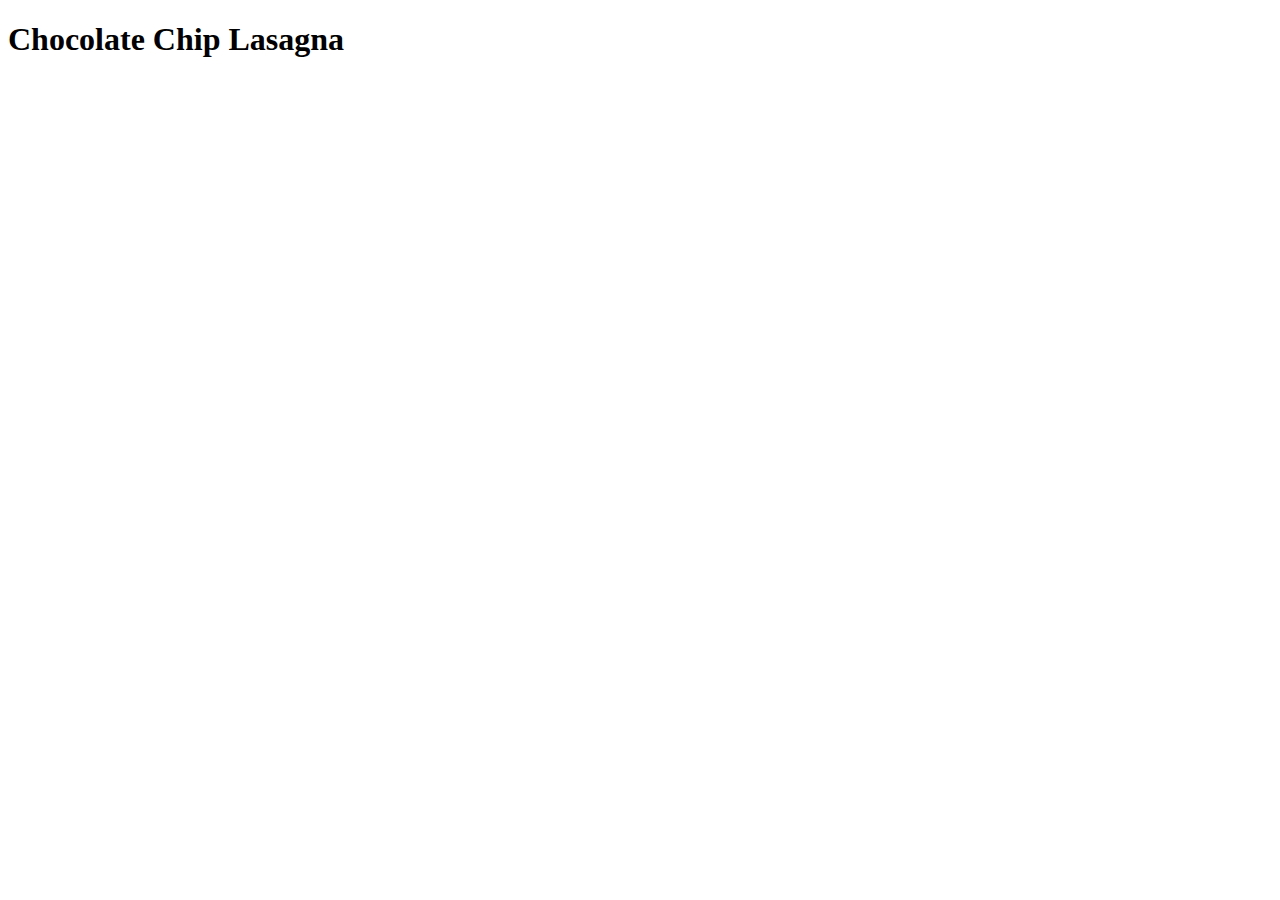
==== recipes/lasagna.html @ 970a2932 "Add lasagna.html and update index.html" ====
<!DOCTYPE html>
<html lang="en">
<head>
    <meta charset="UTF-8">
    <meta name="viewport" content="width=device-width, initial-scale=1.0">
    <title>Chocolate Chip Lasagna</title>
</head>
<body>
    <h1>Chocolate Chip Lasagna</h1>
</body>
</html>
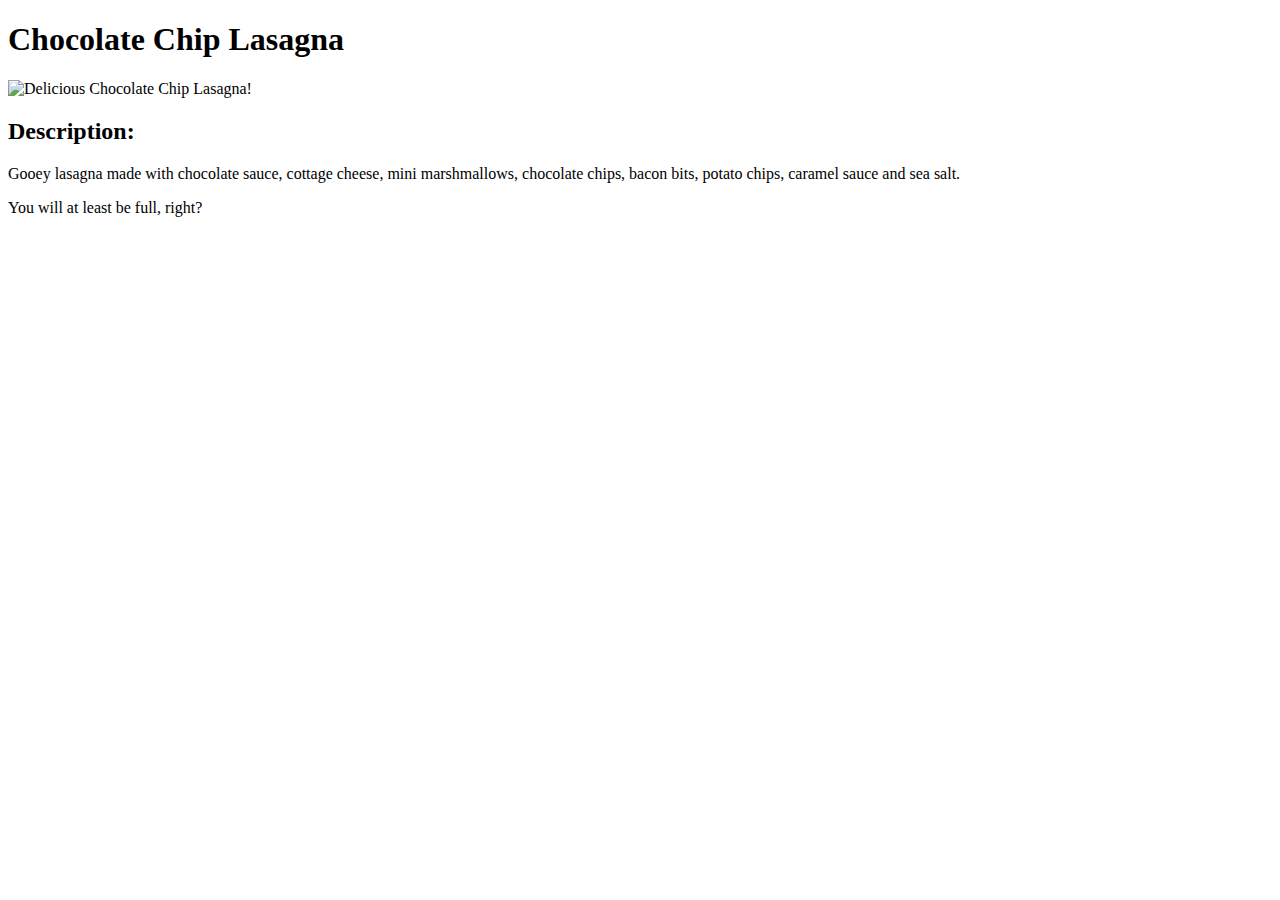
==== commit 41a4cd4c: "Add image and text" ====
--- a/recipes/lasagna.html
+++ b/recipes/lasagna.html
@@ -7,5 +7,9 @@
 </head>
 <body>
     <h1>Chocolate Chip Lasagna</h1>
+    <img src="../img/choc-lasagna.jpeg" alt="Delicious Chocolate Chip Lasagna!" title="Marshmallows make EVERYTHING better!" width="350">
+    <h2>Description:</h2>
+    <p>Gooey lasagna made with chocolate sauce, cottage cheese, mini marshmallows, chocolate chips, bacon bits, potato chips, caramel sauce and sea salt.</p>
+    <p>You will at least be full, right?</p>
 </body>
 </html>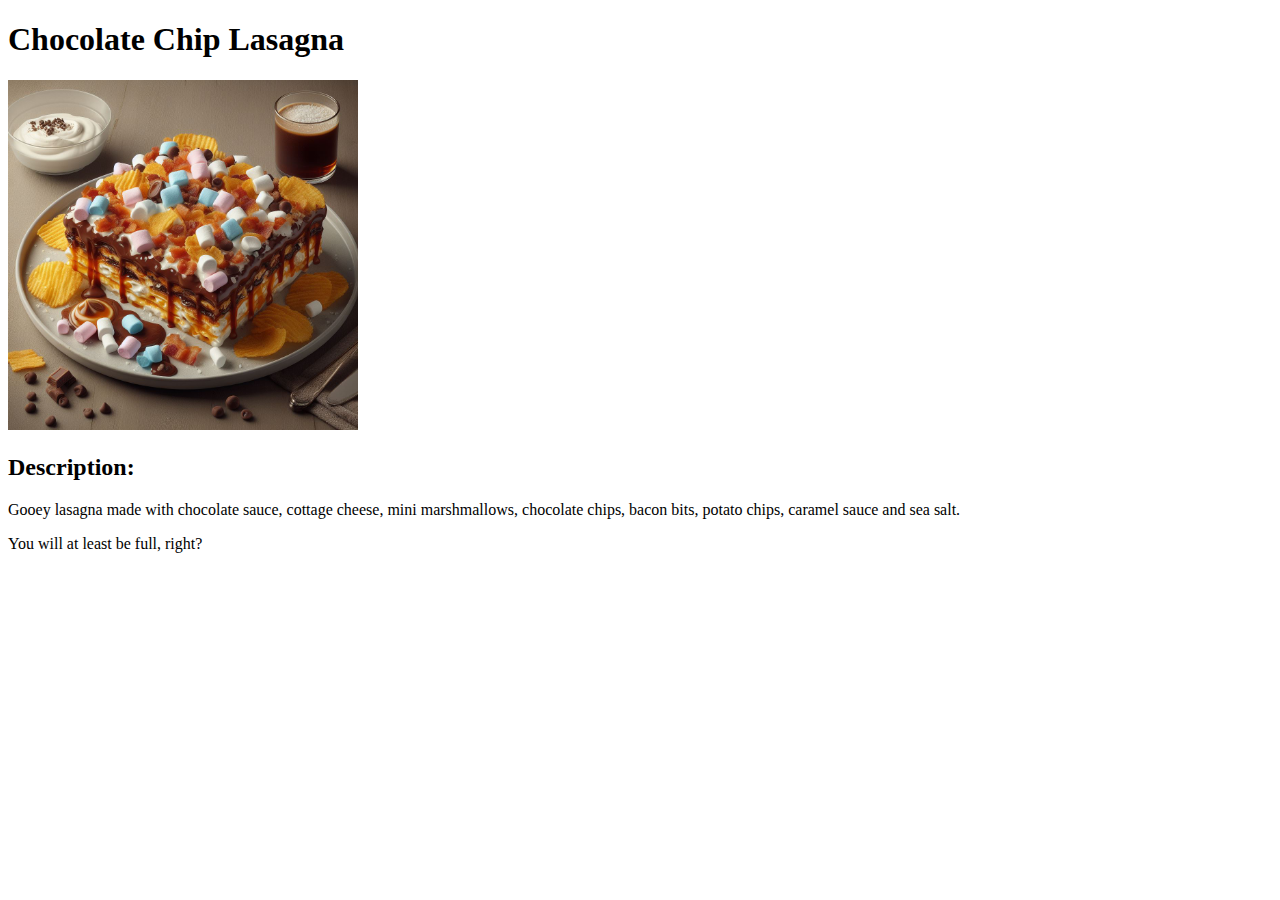
==== commit 21c585dc: "Fix img src link" ====
--- a/recipes/lasagna.html
+++ b/recipes/lasagna.html
@@ -7,7 +7,7 @@
 </head>
 <body>
     <h1>Chocolate Chip Lasagna</h1>
-    <img src="../img/choc-lasagna.jpeg" alt="Delicious Chocolate Chip Lasagna!" title="Marshmallows make EVERYTHING better!" width="350">
+    <img src="../img/cc-lasagna.jpeg" alt="Delicious Chocolate Chip Lasagna!" title="Marshmallows make EVERYTHING better!" width="350">
     <h2>Description:</h2>
     <p>Gooey lasagna made with chocolate sauce, cottage cheese, mini marshmallows, chocolate chips, bacon bits, potato chips, caramel sauce and sea salt.</p>
     <p>You will at least be full, right?</p>
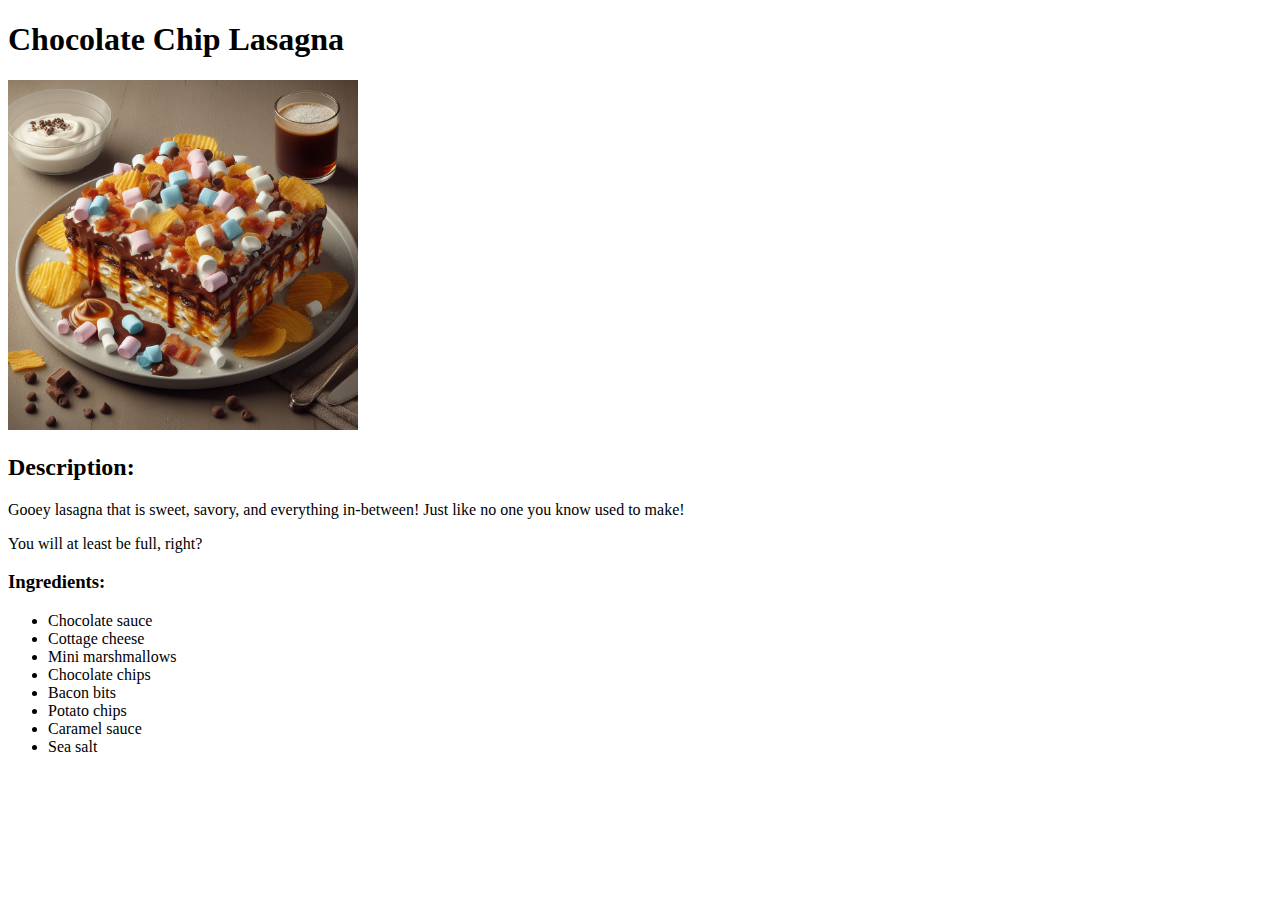
==== commit 61e515d4: "Add list of ingredients" ====
--- a/recipes/lasagna.html
+++ b/recipes/lasagna.html
@@ -7,9 +7,23 @@
 </head>
 <body>
     <h1>Chocolate Chip Lasagna</h1>
-    <img src="../img/cc-lasagna.jpeg" alt="Delicious Chocolate Chip Lasagna!" title="Marshmallows make EVERYTHING better!" width="350">
+        <img src="../img/cc-lasagna.jpeg" alt="Delicious Chocolate Chip Lasagna!" title="Marshmallows make EVERYTHING better!" width="350">
     <h2>Description:</h2>
-    <p>Gooey lasagna made with chocolate sauce, cottage cheese, mini marshmallows, chocolate chips, bacon bits, potato chips, caramel sauce and sea salt.</p>
-    <p>You will at least be full, right?</p>
+     <p>Gooey lasagna that is sweet, savory, and everything in-between! Just like no one you know used to make!</p>
+     <p>You will at least be full, right?</p>
+    <h3>Ingredients:</h3>
+        <ul>
+            <li>Chocolate sauce</li>
+            <li>Cottage cheese</li>
+            <li>Mini marshmallows</li>
+            <li>Chocolate chips</li>
+            <li>Bacon bits</li>
+            <li>Potato chips</li>
+            <li>Caramel sauce</li>
+            <li>Sea salt</li>
+        </ul>
+
+
+
 </body>
 </html>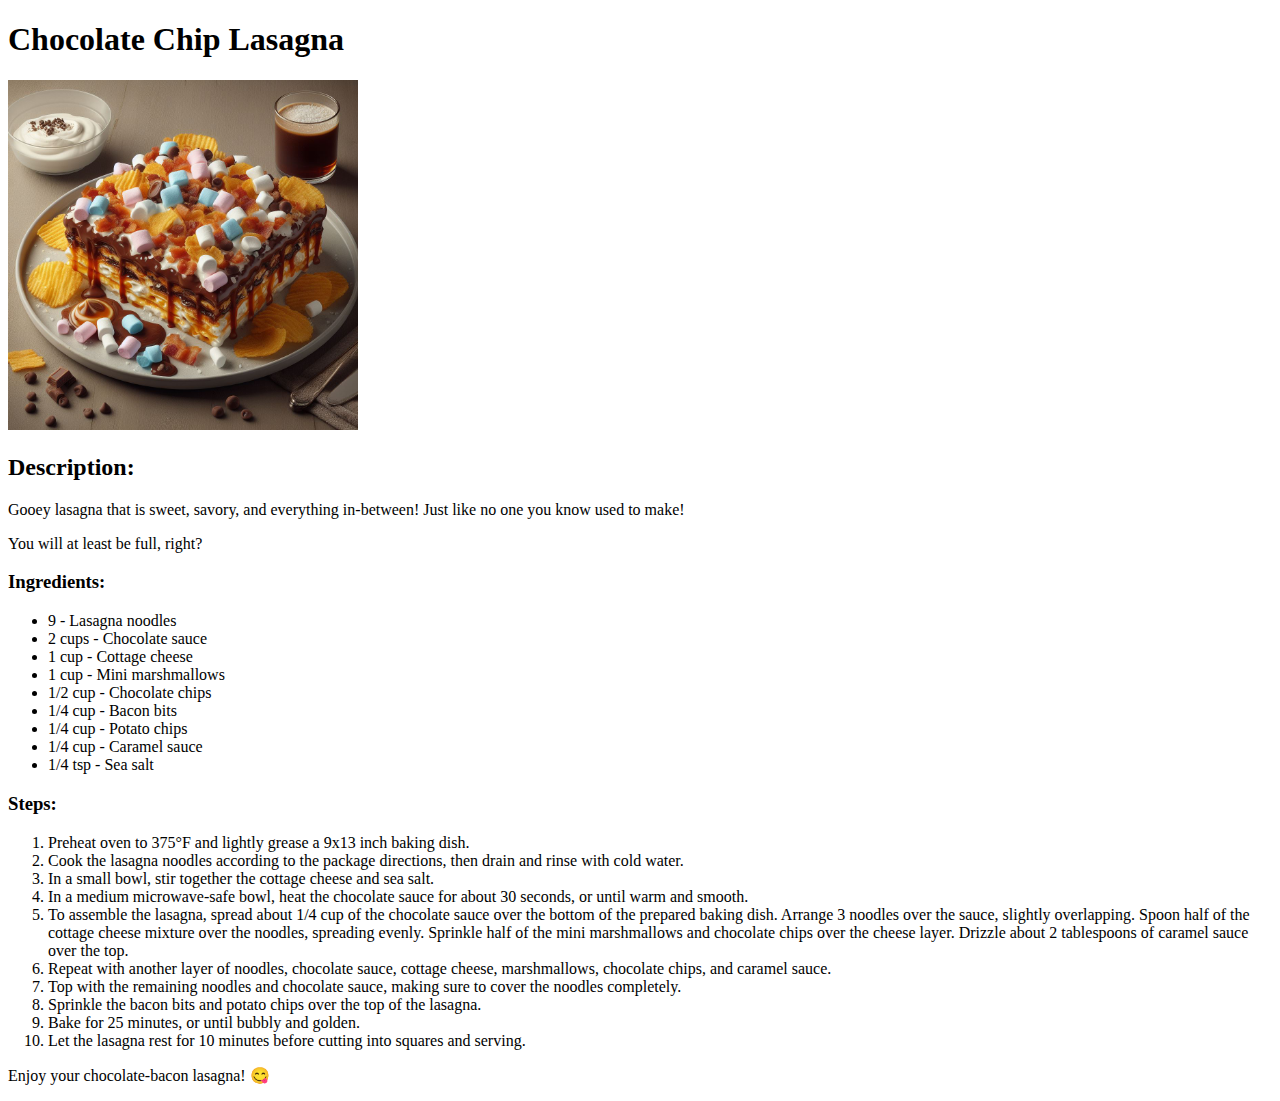
==== commit ddfe15d6: "Add measurements and steps" ====
--- a/recipes/lasagna.html
+++ b/recipes/lasagna.html
@@ -13,17 +13,30 @@
      <p>You will at least be full, right?</p>
     <h3>Ingredients:</h3>
         <ul>
-            <li>Chocolate sauce</li>
-            <li>Cottage cheese</li>
-            <li>Mini marshmallows</li>
-            <li>Chocolate chips</li>
-            <li>Bacon bits</li>
-            <li>Potato chips</li>
-            <li>Caramel sauce</li>
-            <li>Sea salt</li>
+            <li>9 - Lasagna noodles</li>
+            <li>2 cups - Chocolate sauce</li>
+            <li>1 cup - Cottage cheese</li>
+            <li>1 cup - Mini marshmallows</li>
+            <li>1/2 cup - Chocolate chips</li>
+            <li>1/4 cup - Bacon bits</li>
+            <li>1/4 cup - Potato chips</li>
+            <li>1/4 cup - Caramel sauce</li>
+            <li>1/4 tsp - Sea salt</li>
         </ul>
-
-
+    <h3>Steps:</h3>
+        <ol>
+            <li>Preheat oven to 375°F and lightly grease a 9x13 inch baking dish.</li>
+            <li>Cook the lasagna noodles according to the package directions, then drain and rinse with cold water.</li>
+            <li>In a small bowl, stir together the cottage cheese and sea salt.</li>
+            <li>In a medium microwave-safe bowl, heat the chocolate sauce for about 30 seconds, or until warm and smooth.</li>
+            <li>To assemble the lasagna, spread about 1/4 cup of the chocolate sauce over the bottom of the prepared baking dish. Arrange 3 noodles over the sauce, slightly overlapping. Spoon half of the cottage cheese mixture over the noodles, spreading evenly. Sprinkle half of the mini marshmallows and chocolate chips over the cheese layer. Drizzle about 2 tablespoons of caramel sauce over the top.</li>
+            <li>Repeat with another layer of noodles, chocolate sauce, cottage cheese, marshmallows, chocolate chips, and caramel sauce.</li>
+            <li>Top with the remaining noodles and chocolate sauce, making sure to cover the noodles completely.</li>
+            <li>Sprinkle the bacon bits and potato chips over the top of the lasagna.</li>
+            <li>Bake for 25 minutes, or until bubbly and golden.</li>
+            <li>Let the lasagna rest for 10 minutes before cutting into squares and serving.</li>
+        </ol>
+        <p>Enjoy your chocolate-bacon lasagna! 😋</p>
 
 </body>
 </html>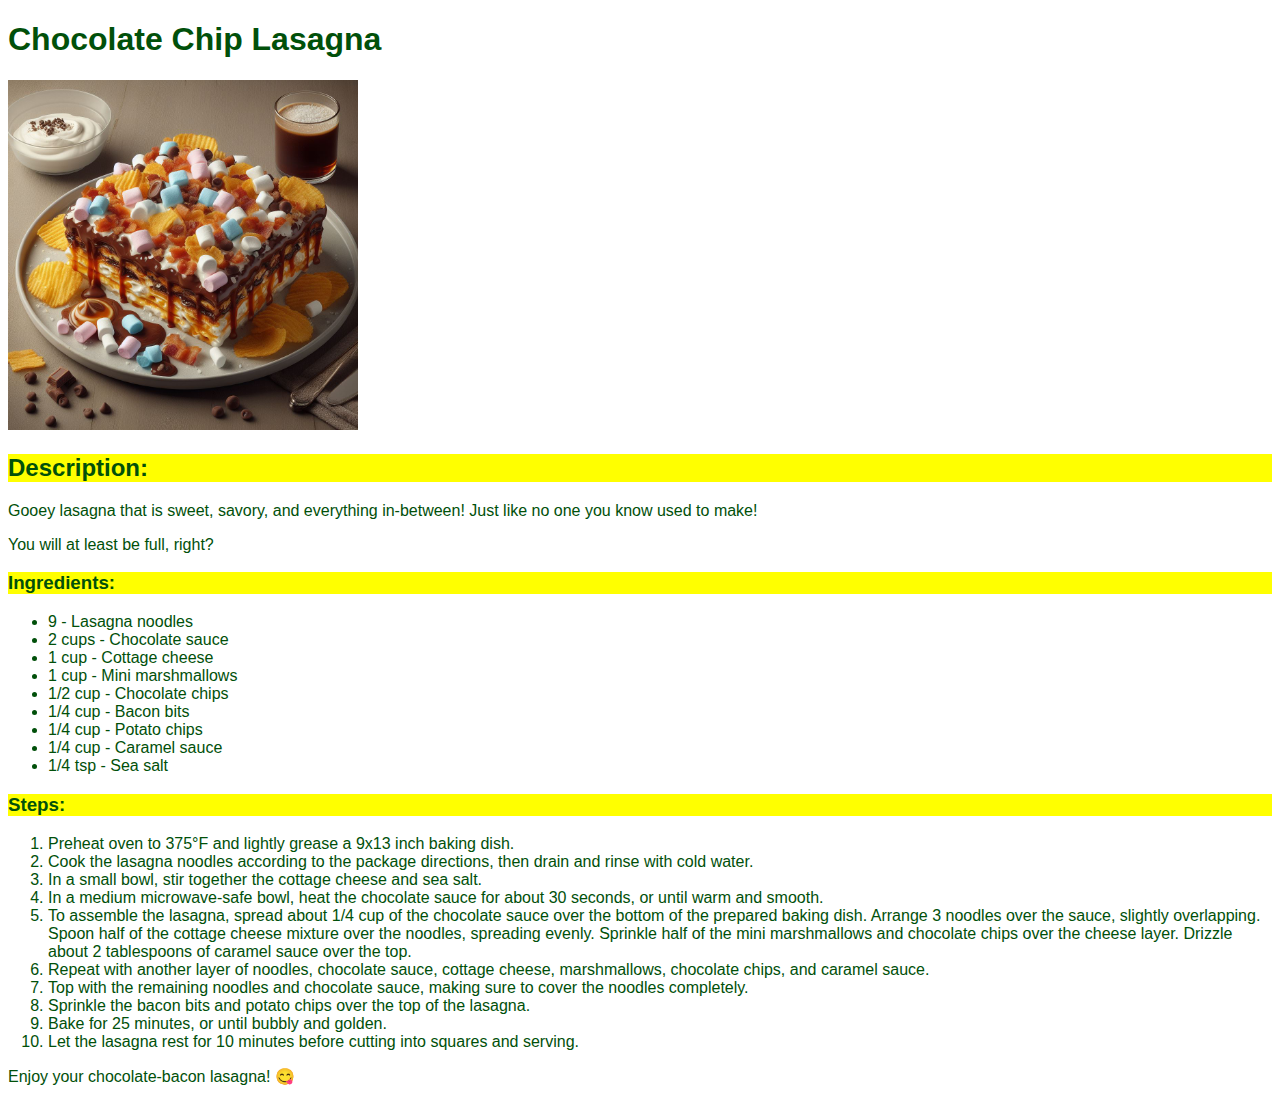
==== commit a0e619b8: "Add css to all pages" ====
--- a/recipes/lasagna.html
+++ b/recipes/lasagna.html
@@ -4,6 +4,7 @@
     <meta charset="UTF-8">
     <meta name="viewport" content="width=device-width, initial-scale=1.0">
     <title>Chocolate Chip Lasagna</title>
+    <link rel="stylesheet" href="../styles.css" />
 </head>
 <body>
     <h1>Chocolate Chip Lasagna</h1>
--- a/styles.css
+++ b/styles.css
@@ -0,0 +1,13 @@
+body {
+  font-family: Geneva, Verdana, sans-serif;
+  color: rgb(1,80,10);
+}
+
+h1  {
+  font-family: Copperplate, Papyrus, fantasy, sans-serif;
+}
+
+h2, h3  {
+  background-color: yellow;
+}
+  
